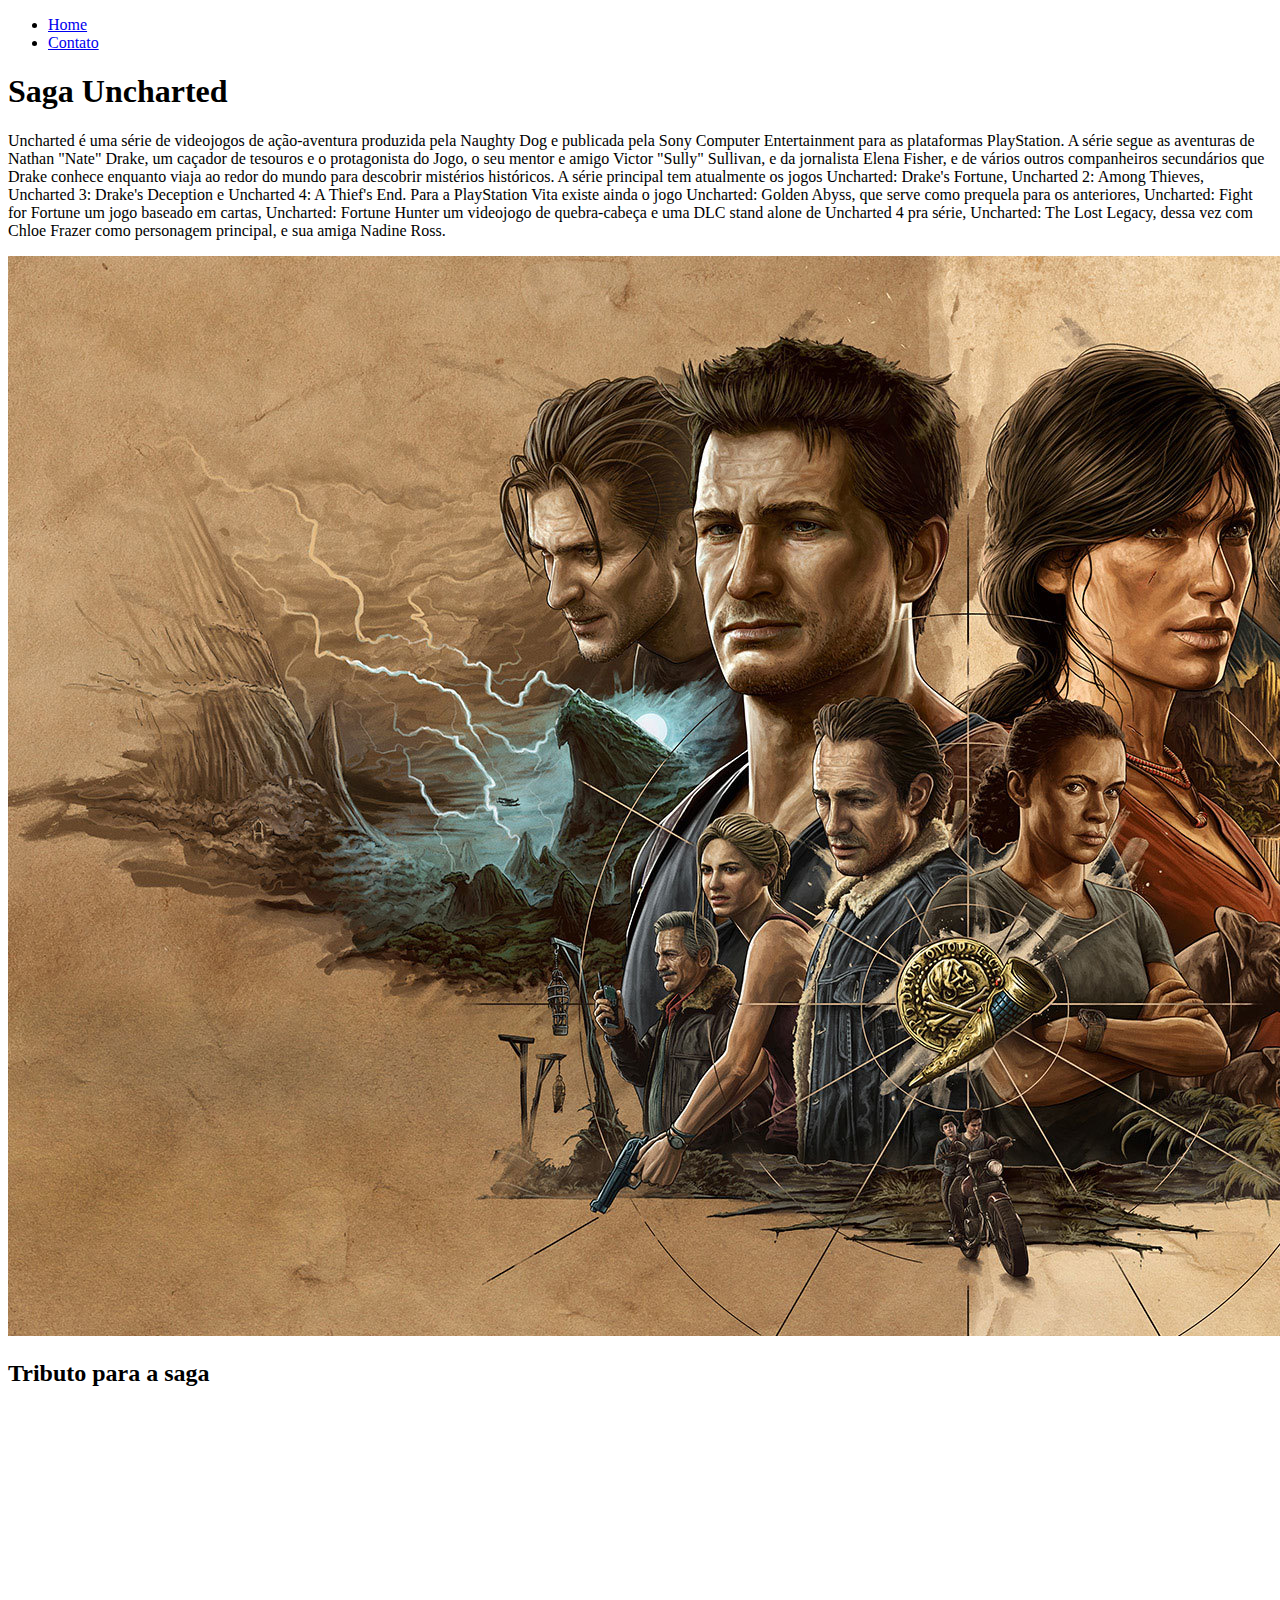
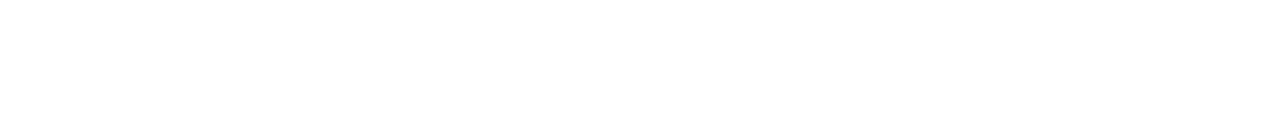
==== index.html @ 0025e351 "fundamentos html" ====
<!DOCTYPE html>
<html lang="en">

<head>
    <meta charset="UTF-8">
    <meta http-equiv="X-UA-Compatible" content="IE=edge">
    <meta name="viewport" content="width=device-width, initial-scale=1.0">
    <title>Uncharted</title>
</head>

<body>
    <nav>
        <ul>
            <li>
                <a href="index.html">Home</a>
            </li>
            <li>
                <a href="contato.html">Contato</a>
            </li>
        </ul>
    </nav>
    <h1>Saga Uncharted</h1>

    <p>Uncharted é uma série de videojogos de ação-aventura produzida pela Naughty Dog e publicada pela Sony Computer
        Entertainment para as plataformas PlayStation. A série segue as aventuras de Nathan "Nate" Drake, um caçador de
        tesouros e o protagonista do Jogo, o seu mentor e amigo Victor "Sully" Sullivan, e da jornalista Elena Fisher, e
        de vários outros companheiros secundários que Drake conhece enquanto viaja ao redor do mundo para descobrir
        mistérios históricos. A série principal tem atualmente os jogos Uncharted: Drake's Fortune, Uncharted 2: Among
        Thieves, Uncharted 3: Drake's Deception e Uncharted 4: A Thief's End. Para a PlayStation Vita existe ainda o
        jogo Uncharted: Golden Abyss, que serve como prequela para os anteriores, Uncharted: Fight for Fortune um jogo
        baseado em cartas, Uncharted: Fortune Hunter um videojogo de quebra-cabeça e uma DLC stand alone de Uncharted 4
        pra série, Uncharted: The Lost Legacy, dessa vez com Chloe Frazer como personagem principal, e sua amiga Nadine
        Ross.</p>

    <img width="1920" height="1080" src="assets/img/1173115.jpg" alt="Imagem da saga uncharted">

    <h2>Tributo para a saga</h2>

    <iframe width="560" height="315" src="https://www.youtube.com/embed/mXcaenj_o6w" title="YouTube video player"
        frameborder="0" allow="accelerometer; autoplay; clipboard-write; encrypted-media; gyroscope; picture-in-picture"
        allowfullscreen>
    </iframe>
</body>

</html>
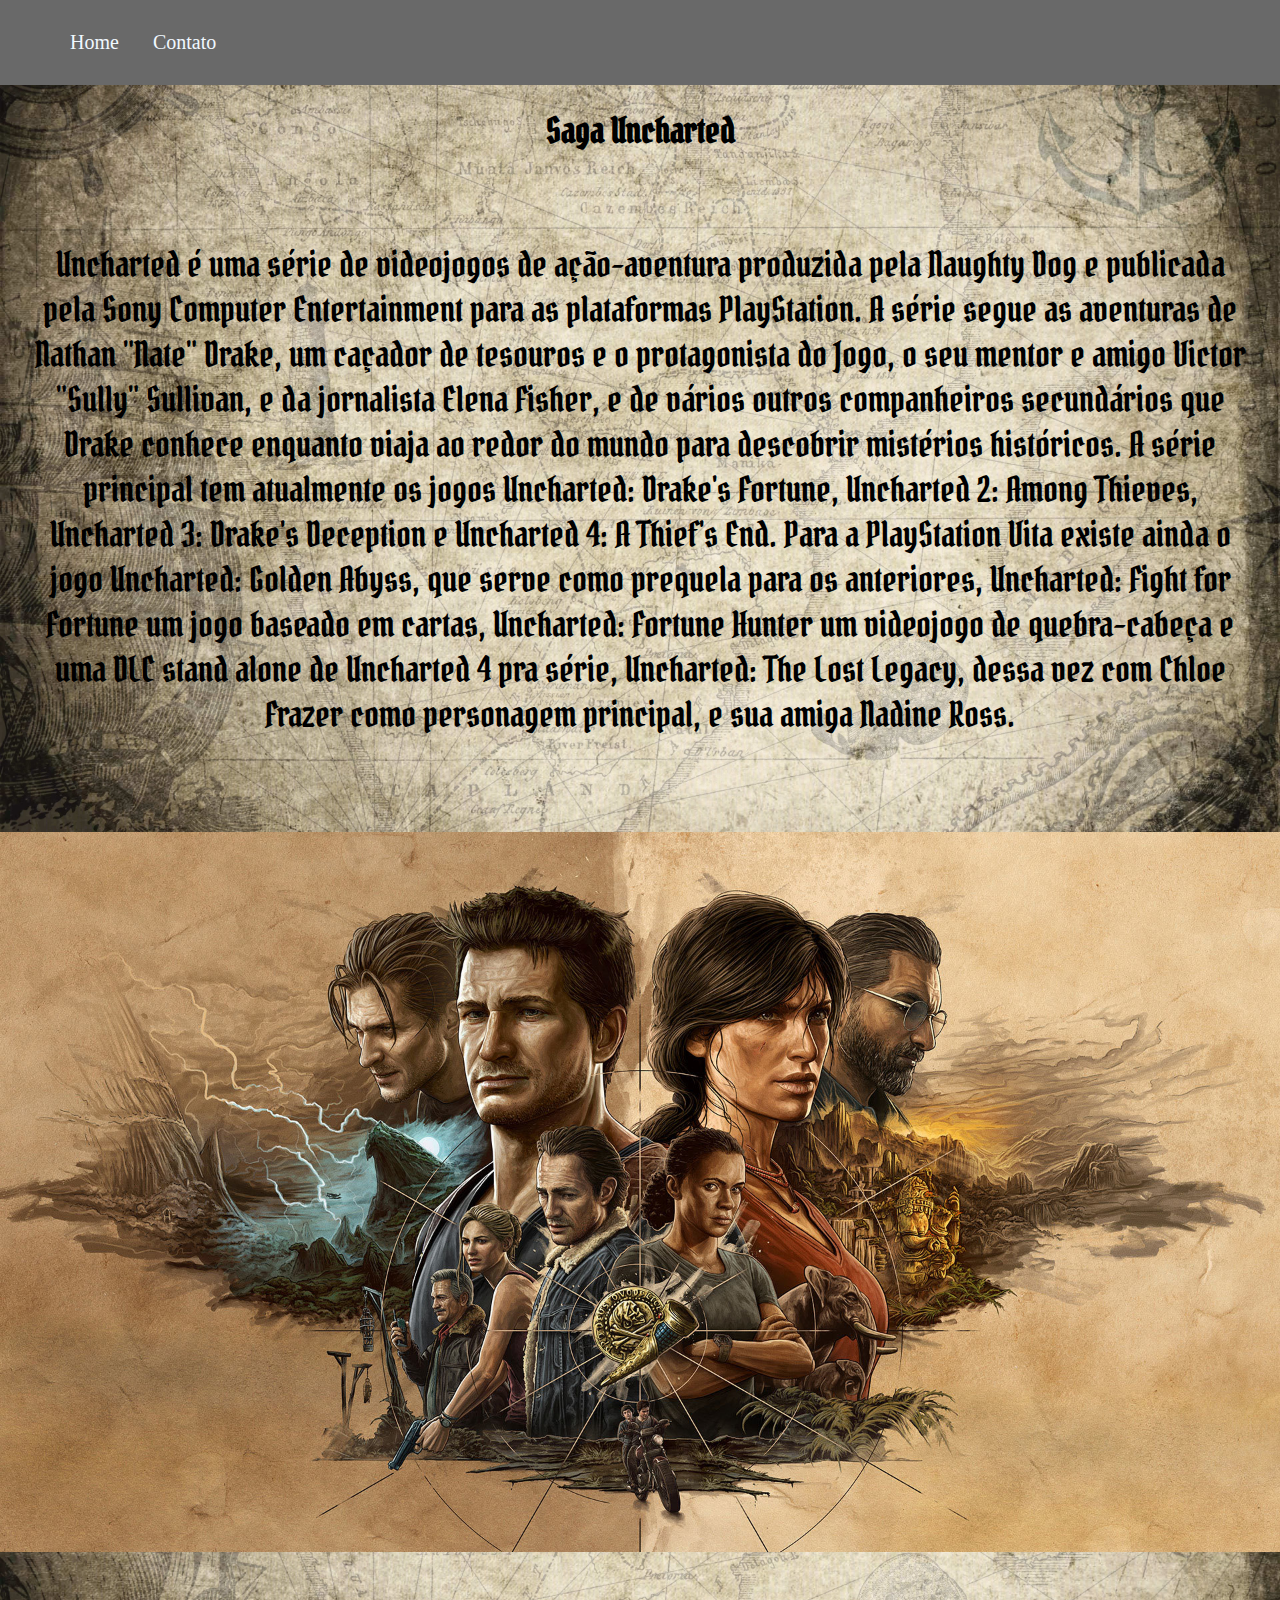
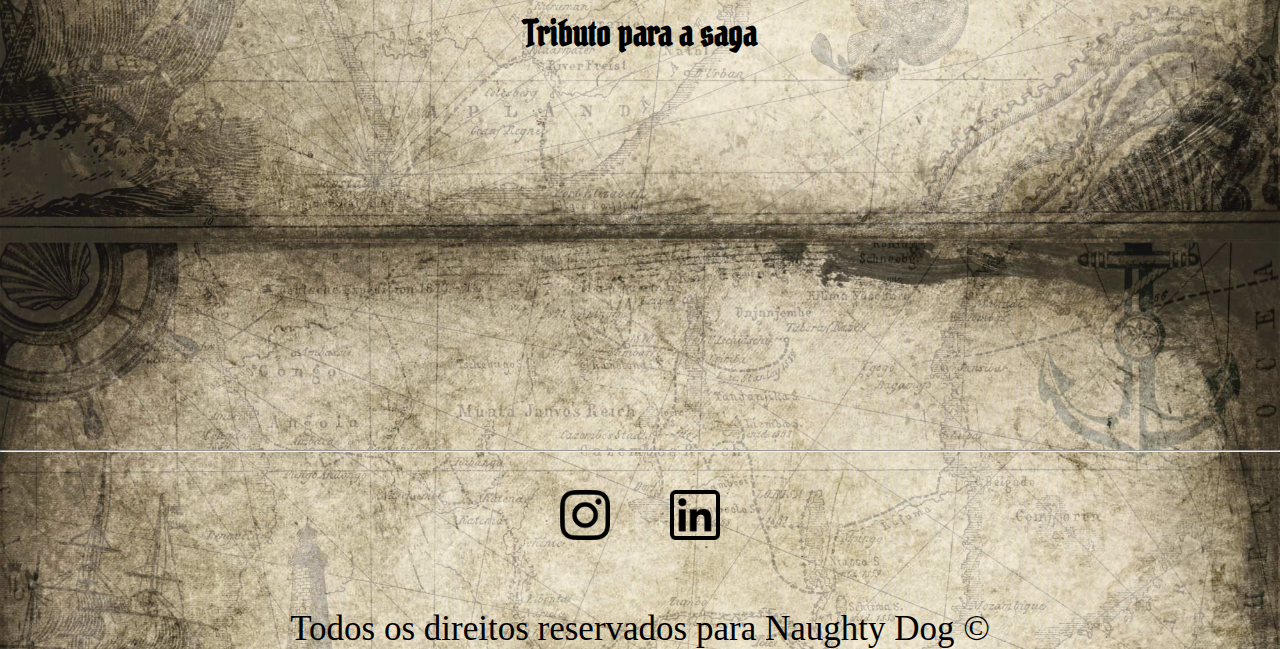
==== commit f39b7f9f: "Implementação de todo estilo utilizando CSS puro" ====
--- a/index.html
+++ b/index.html
@@ -6,40 +6,72 @@
     <meta http-equiv="X-UA-Compatible" content="IE=edge">
     <meta name="viewport" content="width=device-width, initial-scale=1.0">
     <title>Uncharted</title>
+    <style>
+        @import url('https://fonts.googleapis.com/css2?family=Pirata+One&display=swap');
+    </style>
+    <link rel="stylesheet" href="assets/css/style.css">
 </head>
 
-<body>
+<body class="bg">
     <nav>
-        <ul>
+        <ul id="menu">
             <li>
-                <a href="index.html">Home</a>
+                <a class="link-menu" href="index.html">Home</a>
             </li>
             <li>
-                <a href="contato.html">Contato</a>
+                <a class="link-menu" href="contato.html">Contato</a>
             </li>
         </ul>
     </nav>
-    <h1>Saga Uncharted</h1>
+    <h1 class="center text-font size">Saga Uncharted</h1>
+    <div class="container">
+        <div class="center">
+            <p class="text-font size pd-30">Uncharted é uma série de videojogos de ação-aventura produzida pela Naughty
+                Dog e publicada pela Sony
+                Computer
+                Entertainment para as plataformas PlayStation. A série segue as aventuras de Nathan "Nate" Drake, um
+                caçador de
+                tesouros e o protagonista do Jogo, o seu mentor e amigo Victor "Sully" Sullivan, e da jornalista Elena
+                Fisher, e
+                de vários outros companheiros secundários que Drake conhece enquanto viaja ao redor do mundo para
+                descobrir
+                mistérios históricos. A série principal tem atualmente os jogos Uncharted: Drake's Fortune, Uncharted 2:
+                Among
+                Thieves, Uncharted 3: Drake's Deception e Uncharted 4: A Thief's End. Para a PlayStation Vita existe
+                ainda o
+                jogo Uncharted: Golden Abyss, que serve como prequela para os anteriores, Uncharted: Fight for Fortune
+                um jogo
+                baseado em cartas, Uncharted: Fortune Hunter um videojogo de quebra-cabeça e uma DLC stand alone de
+                Uncharted 4
+                pra série, Uncharted: The Lost Legacy, dessa vez com Chloe Frazer como personagem principal, e sua amiga
+                Nadine
+                Ross.</p>
+        </div>
+    </div>
+    <div class="container">
+        <img class="pd-30 wh" src="assets/img/1173115.jpg" alt="Imagem da saga uncharted">
+    </div>
+    <h2 class="center text-font size">Tributo para a saga</h2>
 
-    <p>Uncharted é uma série de videojogos de ação-aventura produzida pela Naughty Dog e publicada pela Sony Computer
-        Entertainment para as plataformas PlayStation. A série segue as aventuras de Nathan "Nate" Drake, um caçador de
-        tesouros e o protagonista do Jogo, o seu mentor e amigo Victor "Sully" Sullivan, e da jornalista Elena Fisher, e
-        de vários outros companheiros secundários que Drake conhece enquanto viaja ao redor do mundo para descobrir
-        mistérios históricos. A série principal tem atualmente os jogos Uncharted: Drake's Fortune, Uncharted 2: Among
-        Thieves, Uncharted 3: Drake's Deception e Uncharted 4: A Thief's End. Para a PlayStation Vita existe ainda o
-        jogo Uncharted: Golden Abyss, que serve como prequela para os anteriores, Uncharted: Fight for Fortune um jogo
-        baseado em cartas, Uncharted: Fortune Hunter um videojogo de quebra-cabeça e uma DLC stand alone de Uncharted 4
-        pra série, Uncharted: The Lost Legacy, dessa vez com Chloe Frazer como personagem principal, e sua amiga Nadine
-        Ross.</p>
+    <div class="container mb-50">
+        <iframe width="560" height="315" src="https://www.youtube.com/embed/mXcaenj_o6w" title="YouTube video player"
+            frameborder="0"
+            allow="accelerometer; autoplay; clipboard-write; encrypted-media; gyroscope; picture-in-picture"
+            allowfullscreen>
+        </iframe>
+    </div>
+    <hr>
+    <footer>
+        <div class="container">
+            <a href="https://www.instagram.com/gahcamera/" target="_blank"><img class="tm-social pd-30" src="assets/img/instagram.png"
+                    alt="link para instagram"></a>
+            <a href="https://www.linkedin.com/in/gabriel-camera-dal-rovere/" target="_blank"><img class="tm-social pd-30"
+                    src="assets/img/linkedin.png" alt="link para linkedin"></a>
+        </div>
 
-    <img width="1920" height="1080" src="assets/img/1173115.jpg" alt="Imagem da saga uncharted">
+        <p class="center size">Todos os direitos reservados para Naughty Dog &copy</p>
+    </footer>
 
-    <h2>Tributo para a saga</h2>
-
-    <iframe width="560" height="315" src="https://www.youtube.com/embed/mXcaenj_o6w" title="YouTube video player"
-        frameborder="0" allow="accelerometer; autoplay; clipboard-write; encrypted-media; gyroscope; picture-in-picture"
-        allowfullscreen>
-    </iframe>
 </body>
 
 </html>--- a/assets/css/style.css
+++ b/assets/css/style.css
@@ -0,0 +1,77 @@
+/*Estilos da pagina index.html*/
+
+body, html {
+    height: 100%;
+    margin: 0%;
+}
+
+.bg {
+    background-image: url(../img/fundo.jpg);
+    background-size: cover;
+}
+
+.center {
+    text-align: center;
+}
+
+nav {
+    background-color: #696969;
+    padding: 15px;
+}
+
+#menu li {
+    display: inline;
+    padding: 15px;
+}
+
+#menu li a {
+    text-decoration: none;
+    color: aliceblue;
+    font-size: 20px;
+}
+
+#menu li a:hover {
+    color: aqua;
+}
+
+.container {
+    display: flex;
+    flex-flow: row;
+    justify-content: center;
+    align-items: center;
+}
+
+.text-font {
+    font-family: 'Pirata One', cursive;
+    color: #000000;
+}
+
+.size {
+    font-size: 35px;
+}
+
+.pd-10 {
+    padding: 10px;
+}
+
+.pd-30 {
+    padding: 30px;
+}
+
+.wh {
+    width: 1280px;
+    height: 720px;
+}
+
+.br-30 {
+    border-radius: 30%;
+}
+
+.tm-social {
+    width: 50px;
+    height: 50px;
+}
+
+.mb-50 {
+    margin-bottom: 50px;
+}
